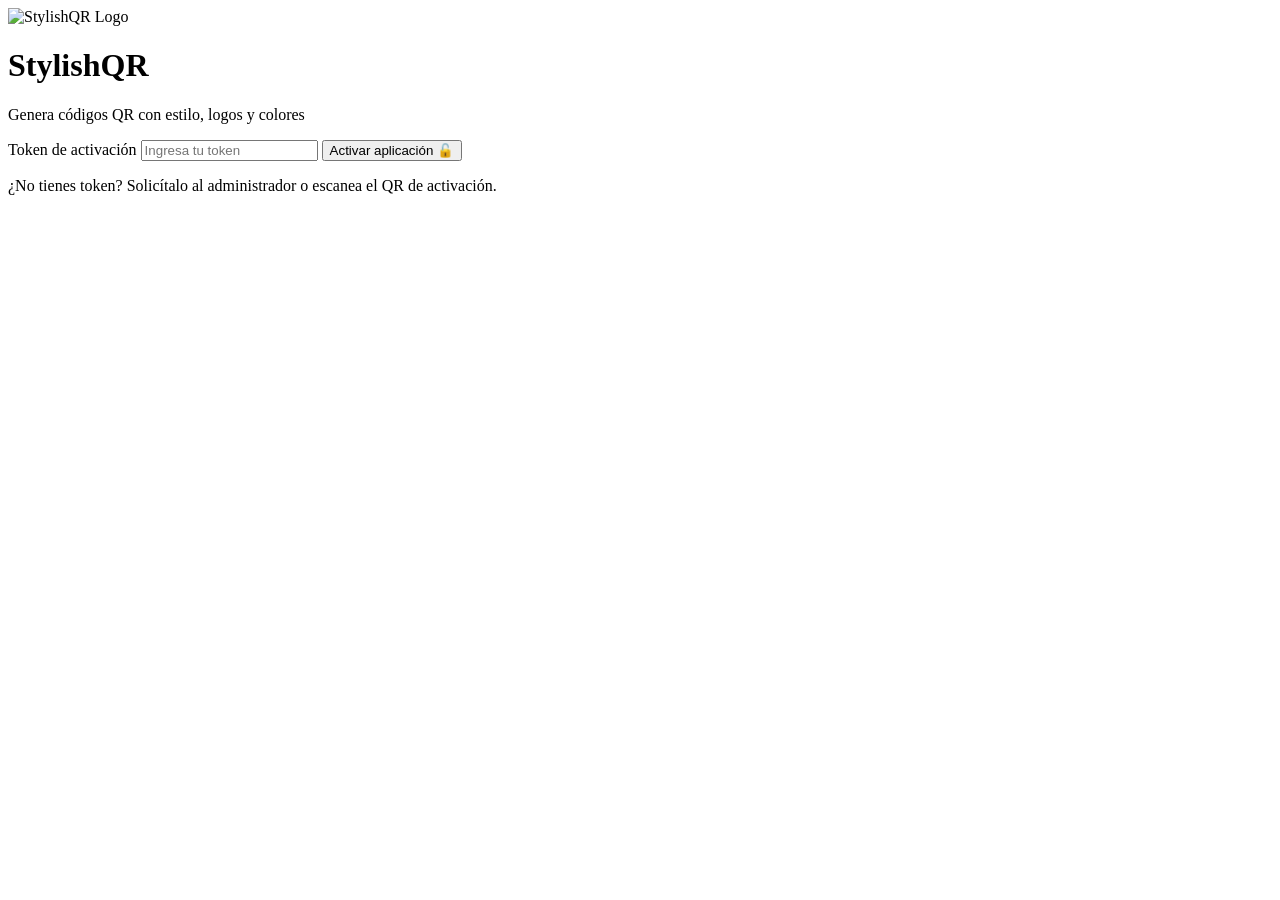
==== index.html @ 2f83969f "Crear index.html" ====
<!DOCTYPE html>
<html lang="es">
<head>
    <meta charset="UTF-8">
    <meta name="viewport" content="width=device-width, initial-scale=1.0, maximum-scale=1.0, user-scalable=no">
    <title>StylishQR — Códigos QR con estilo</title>
    <link href="https://fonts.googleapis.com/css2?family=Poppins:wght@400;500;600;700;800&display=swap" rel="stylesheet">
    <link rel="manifest" href="manifest.json">
    <meta name="theme-color" content="#1E3A63">
    <meta name="apple-mobile-web-app-capable" content="yes">
    <meta name="apple-mobile-web-app-status-bar-style" content="black-translucent">
    <meta name="apple-mobile-web-app-title" content="StylishQR">
    <link rel="apple-touch-icon" href="logo.PNG">
    <link rel="stylesheet" href="styles.css">
</head>
<body>
    <!-- ============================================================ -->
    <!-- ACTIVATION SCREEN (TOKEN) -->
    <!-- ============================================================ -->
    <div id="activation-screen" class="fullscreen-overlay">
        <div class="activation-card">
            <img src="logo.PNG" alt="StylishQR Logo" class="activation-logo">
            <h1 class="activation-title">StylishQR</h1>
            <p class="activation-subtitle">Genera códigos QR con estilo, logos y colores</p>

            <div class="activation-input-group">
                <label for="token-input" class="activation-label">Token de activación</label>
                <input type="text" id="token-input" class="token-input" placeholder="Ingresa tu token" maxlength="60" autocomplete="off">
                <button id="btn-activate-token" class="main-btn">Activar aplicación 🔓</button>
            </div>

            <div id="token-error" class="token-error" role="alert"></div>

            <p class="activation-note">¿No tienes token? Solicítalo al administrador o escanea el QR de activación.</p>
        </div>
    </div>

    <!-- ============================================================ -->
    <!-- MAIN APP -->
    <!-- ============================================================ -->
    <div id="main-app" class="app-container" style="display:none;">
        <!-- Header -->
        <header class="app-header">
            <img src="logo.PNG" alt="StylishQR" class="header-logo">
            <div class="header-info">
                <h1>StylishQR</h1>
                <p>Personaliza, genera y descarga</p>
            </div>
            <button id="btn-logout" class="header-logout" title="Cerrar sesión" aria-label="Cerrar sesión">🚪</button>
        </header>

        <!-- Contenido principal -->
        <main class="main-content">
            <!-- Columna izquierda: formulario -->
            <section class="form-panel">
                <div class="tabs">
                    <button class="tab-btn active" data-tab="text">Texto</button>
                    <button class="tab-btn" data-tab="url">Web</button>
                    <button class="tab-btn" data-tab="pagomovil">Pago Móvil</button>
                    <button class="tab-btn" data-tab="wifi">Wi-Fi</button>
                    <button class="tab-btn" data-tab="email">Correo</button>
                    <button class="tab-btn" data-tab="telefono">Teléfono</button>
                    <button class="tab-btn" data-tab="evento">Evento</button>
                    <button class="tab-btn" data-tab="ubicacion">Ubicación</button>
                    <button class="tab-btn" data-tab="vcard">Contacto</button>
                    <button class="tab-btn" data-tab="token">Token QR</button>
                </div>

                <div id="form-container" class="form-container">
                    <!-- Los formularios se inyectan desde app.js -->
                </div>
            </section>

            <!-- Columna derecha: personalización y vista previa -->
            <section class="preview-panel">
                <h2>Personalización</h2>

                <div class="customization-group">
                    <label for="qr-color">Color del QR</label>
                    <input type="color" id="qr-color" value="#1E3A63">
                </div>

                <div class="customization-group">
                    <label for="bg-color">Color de fondo</label>
                    <input type="color" id="bg-color" value="#FFFFFF">
                </div>

                <div class="customization-group">
                    <label for="logo-upload">Logo central</label>
                    <input type="file" id="logo-upload" accept="image/*">
                    <button id="btn-remove-logo" class="secondary-btn">Quitar logo</button>
                </div>

                <div class="customization-group">
                    <label for="logo-size">Tamaño del logo (%)</label>
                    <input type="range" id="logo-size" min="10" max="50" value="25">
                    <span id="logo-size-value">25%</span>
                </div>

                <div class="customization-group">
                    <label for="qr-shape">Forma de los módulos</label>
                    <select id="qr-shape">
                        <option value="square">Cuadrados</option>
                        <option value="rounded">Redondeados</option>
                        <option value="dots">Círculos</option>
                    </select>
                </div>

                <div id="qr-preview" class="qr-preview">
                    <!-- El QR se dibuja aquí -->
                </div>

                <button id="btn-download" class="main-btn">Descargar QR ⬇️</button>
                <button id="btn-share" class="secondary-btn">Compartir QR 📤</button>
            </section>
        </main>

        <!-- Footer -->
        <footer class="app-footer">
            <p>Desarrollado por Romeroweb</p>
        </footer>
    </div>

    <!-- ============================================================ -->
    <!-- SCRIPTS -->
    <!-- ============================================================ -->
    <!-- Firebase SDK -->
    <script src="https://www.gstatic.com/firebasejs/9.23.0/firebase-app-compat.js"></script>
    <script src="https://www.gstatic.com/firebasejs/9.23.0/firebase-firestore-compat.js"></script>

    <!-- Librería QRCode Styling -->
    <script src="https://unpkg.com/qr-code-styling@1.6.0/lib/qr-code-styling.js"></script>

    <!-- Configuración Firebase -->
    <script src="firebase-config.js"></script>

    <!-- Lógica principal -->
    <script src="app.js"></script>

    <!-- Registro del Service Worker -->
    <script>
        if ('serviceWorker' in navigator) {
            window.addEventListener('load', () => {
                navigator.serviceWorker.register('./service-worker.js')
                    .then(reg => console.log('StylishQR SW registrado'))
                    .catch(err => console.error('Error SW:', err));
            });
        }
    </script>
</body>
</html>
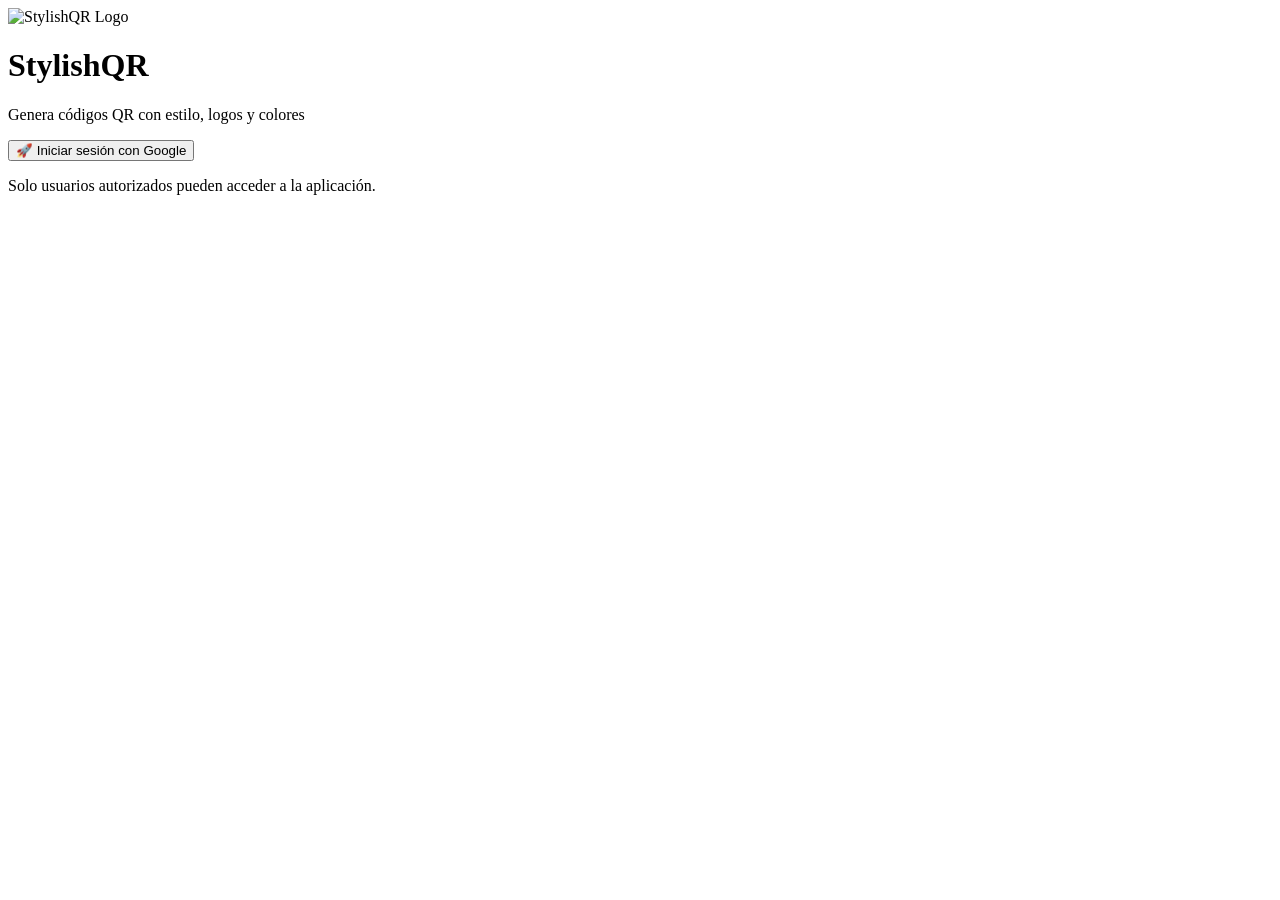
==== commit c084c8f8: "Actualizar index.html" ====
--- a/index.html
+++ b/index.html
@@ -16,28 +16,26 @@
 </head>
 <body>
     <!-- ============================================================ -->
-    <!-- ACTIVATION SCREEN (TOKEN) -->
+    <!-- PANTALLA DE AUTENTICACIÓN CON GOOGLE -->
     <!-- ============================================================ -->
-    <div id="activation-screen" class="fullscreen-overlay">
+    <div id="auth-screen" class="fullscreen-overlay">
         <div class="activation-card">
             <img src="logo.PNG" alt="StylishQR Logo" class="activation-logo">
             <h1 class="activation-title">StylishQR</h1>
             <p class="activation-subtitle">Genera códigos QR con estilo, logos y colores</p>
 
-            <div class="activation-input-group">
-                <label for="token-input" class="activation-label">Token de activación</label>
-                <input type="text" id="token-input" class="token-input" placeholder="Ingresa tu token" maxlength="60" autocomplete="off">
-                <button id="btn-activate-token" class="main-btn">Activar aplicación 🔓</button>
-            </div>
+            <button id="google-login-btn" class="main-btn google-btn">
+                🚀 Iniciar sesión con Google
+            </button>
 
-            <div id="token-error" class="token-error" role="alert"></div>
+            <div id="auth-error" class="token-error" role="alert"></div>
 
-            <p class="activation-note">¿No tienes token? Solicítalo al administrador o escanea el QR de activación.</p>
+            <p class="activation-note">Solo usuarios autorizados pueden acceder a la aplicación.</p>
         </div>
     </div>
 
     <!-- ============================================================ -->
-    <!-- MAIN APP -->
+    <!-- APP PRINCIPAL -->
     <!-- ============================================================ -->
     <div id="main-app" class="app-container" style="display:none;">
         <!-- Header -->
@@ -64,7 +62,6 @@
                     <button class="tab-btn" data-tab="evento">Evento</button>
                     <button class="tab-btn" data-tab="ubicacion">Ubicación</button>
                     <button class="tab-btn" data-tab="vcard">Contacto</button>
-                    <button class="tab-btn" data-tab="token">Token QR</button>
                 </div>
 
                 <div id="form-container" class="form-container">
@@ -125,9 +122,10 @@
     <!-- ============================================================ -->
     <!-- SCRIPTS -->
     <!-- ============================================================ -->
-    <!-- Firebase SDK -->
+    <!-- Firebase SDK (App, Firestore y Auth) -->
     <script src="https://www.gstatic.com/firebasejs/9.23.0/firebase-app-compat.js"></script>
     <script src="https://www.gstatic.com/firebasejs/9.23.0/firebase-firestore-compat.js"></script>
+    <script src="https://www.gstatic.com/firebasejs/9.23.0/firebase-auth-compat.js"></script>
 
     <!-- Librería QRCode Styling -->
     <script src="https://unpkg.com/qr-code-styling@1.6.0/lib/qr-code-styling.js"></script>
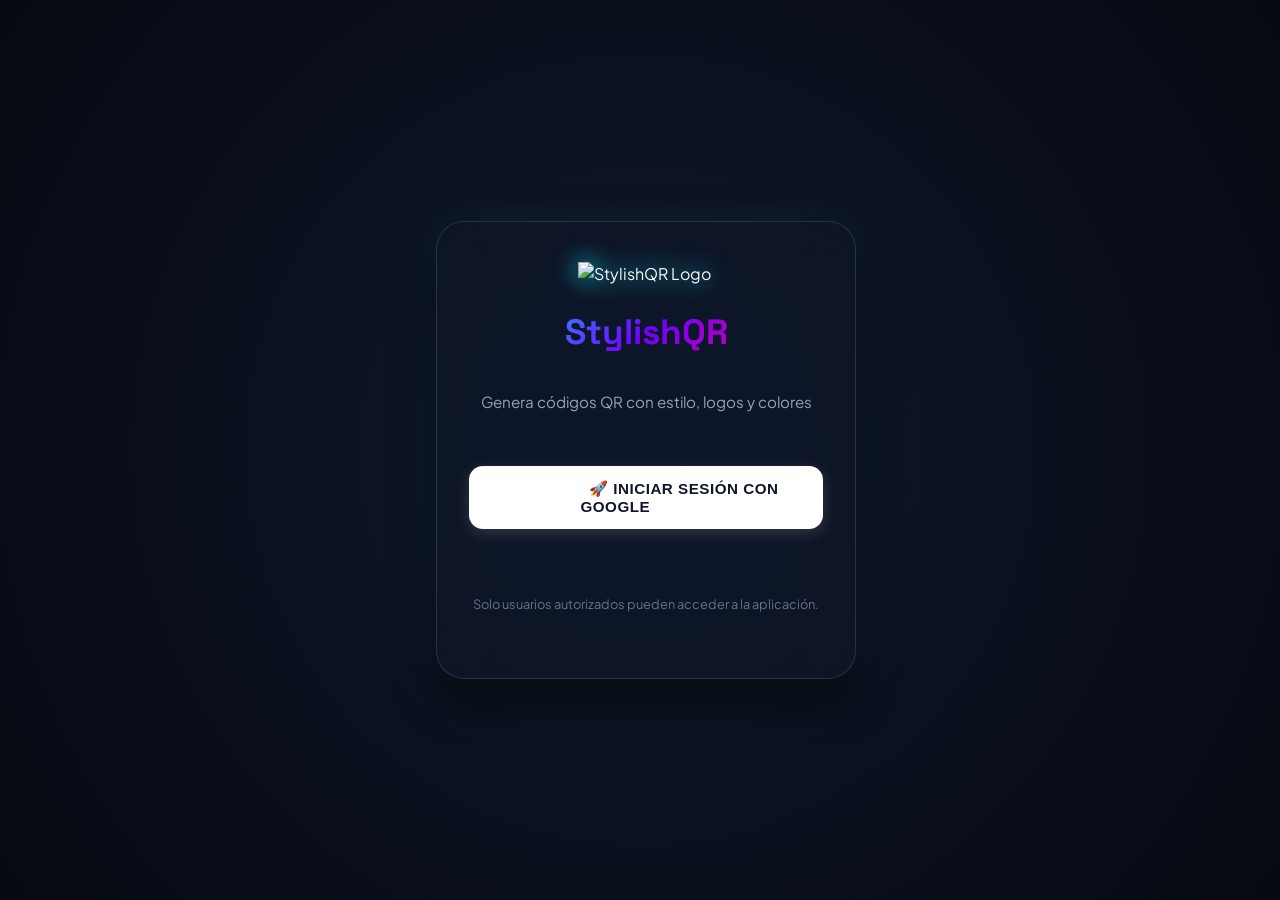
==== commit 129828ba: "Actualizar index.html" ====
--- a/index.html
+++ b/index.html
@@ -1,150 +1,152 @@
-
 <!DOCTYPE html>
 <html lang="es">
 <head>
-    <meta charset="UTF-8">
-    <meta name="viewport" content="width=device-width, initial-scale=1.0, maximum-scale=1.0, user-scalable=no">
-    <title>StylishQR — Códigos QR con estilo</title>
-    <link href="https://fonts.googleapis.com/css2?family=Poppins:wght@400;500;600;700;800&display=swap" rel="stylesheet">
-    <link rel="manifest" href="manifest.json">
-    <meta name="theme-color" content="#1E3A63">
-    <meta name="apple-mobile-web-app-capable" content="yes">
-    <meta name="apple-mobile-web-app-status-bar-style" content="black-translucent">
-    <meta name="apple-mobile-web-app-title" content="StylishQR">
-    <link rel="apple-touch-icon" href="logo.PNG">
-    <link rel="stylesheet" href="styles.css">
+    <meta charset="UTF-8">
+    <meta name="viewport" content="width=device-width, initial-scale=1.0, maximum-scale=1.0, user-scalable=no">
+    <title>StylishQR — Códigos QR con estilo</title>
+    <link rel="preconnect" href="https://fonts.googleapis.com">
+    <link rel="preconnect" href="https://fonts.gstatic.com" crossorigin>
+    <link href="https://fonts.googleapis.com/css2?family=Orbitron:wght@600;800&family=Plus+Jakarta+Sans:wght@400;500;600;700&family=Space+Grotesk:wght@500;700&display=swap" rel="stylesheet">
+    <link rel="manifest" href="manifest.json">
+    <meta name="theme-color" content="#1E3A63">
+    <meta name="apple-mobile-web-app-capable" content="yes">
+    <meta name="apple-mobile-web-app-status-bar-style" content="black-translucent">
+    <meta name="apple-mobile-web-app-title" content="StylishQR">
+    <link rel="apple-touch-icon" href="logo.jpg">
+    <link rel="stylesheet" href="styles.css">
 </head>
 <body>
-    <!-- ============================================================ -->
-    <!-- PANTALLA DE AUTENTICACIÓN CON GOOGLE -->
-    <!-- ============================================================ -->
-    <div id="auth-screen" class="fullscreen-overlay">
-        <div class="activation-card">
-            <img src="logo.PNG" alt="StylishQR Logo" class="activation-logo">
-            <h1 class="activation-title">StylishQR</h1>
-            <p class="activation-subtitle">Genera códigos QR con estilo, logos y colores</p>
+    <!-- ============================================================ -->
+    <!-- PANTALLA DE AUTENTICACIÓN CON GOOGLE -->
+    <!-- ============================================================ -->
+    <div id="auth-screen" class="fullscreen-overlay">
+        <div class="activation-card">
+            <img src="logo.jpg" alt="StylishQR Logo" class="activation-logo">
+            <h1 class="activation-title">StylishQR</h1>
+            <p class="activation-subtitle">Genera códigos QR con estilo, logos y colores</p>
 
-            <button id="google-login-btn" class="main-btn google-btn">
-                🚀 Iniciar sesión con Google
-            </button>
+            <button id="google-login-btn" class="main-btn google-btn">
+                🚀 Iniciar sesión con Google
+            </button>
 
-            <div id="auth-error" class="token-error" role="alert"></div>
+            <div id="auth-error" class="token-error" role="alert"></div>
 
-            <p class="activation-note">Solo usuarios autorizados pueden acceder a la aplicación.</p>
-        </div>
-    </div>
+            <p class="activation-note">Solo usuarios autorizados pueden acceder a la aplicación.</p>
+        </div>
+    </div>
 
-    <!-- ============================================================ -->
-    <!-- APP PRINCIPAL -->
-    <!-- ============================================================ -->
-    <div id="main-app" class="app-container" style="display:none;">
-        <!-- Header -->
-        <header class="app-header">
-            <img src="logo.PNG" alt="StylishQR" class="header-logo">
-            <div class="header-info">
-                <h1>StylishQR</h1>
-                <p>Personaliza, genera y descarga</p>
-            </div>
-            <button id="btn-logout" class="header-logout" title="Cerrar sesión" aria-label="Cerrar sesión">🚪</button>
-        </header>
+    <!-- ============================================================ -->
+    <!-- APP PRINCIPAL -->
+    <!-- ============================================================ -->
+    <div id="main-app" class="app-container" style="display:none;">
+        <!-- Header -->
+        <header class="app-header">
+            <img src="logo.jpg" alt="StylishQR" class="header-logo">
+            <div class="header-info">
+                <h1>StylishQR</h1>
+                <p>Personaliza, genera y descarga</p>
+            </div>
+            <button id="btn-logout" class="header-logout" title="Cerrar sesión" aria-label="Cerrar sesión">🚪</button>
+        </header>
 
-        <!-- Contenido principal -->
-        <main class="main-content">
-            <!-- Columna izquierda: formulario -->
-            <section class="form-panel">
-                <div class="tabs">
-                    <button class="tab-btn active" data-tab="text">Texto</button>
-                    <button class="tab-btn" data-tab="url">Web</button>
-                    <button class="tab-btn" data-tab="pagomovil">Pago Móvil</button>
-                    <button class="tab-btn" data-tab="wifi">Wi-Fi</button>
-                    <button class="tab-btn" data-tab="email">Correo</button>
-                    <button class="tab-btn" data-tab="telefono">Teléfono</button>
-                    <button class="tab-btn" data-tab="evento">Evento</button>
-                    <button class="tab-btn" data-tab="ubicacion">Ubicación</button>
-                    <button class="tab-btn" data-tab="vcard">Contacto</button>
-                </div>
+        <!-- Contenido principal -->
+        <main class="main-content">
+            <!-- Columna izquierda: formulario -->
+            <section class="form-panel">
+                <div class="tabs">
+                    <button class="tab-btn active" data-tab="text">Texto</button>
+                    <button class="tab-btn" data-tab="url">Web</button>
+                    <button class="tab-btn" data-tab="pagomovil">Pago Móvil</button>
+                    <button class="tab-btn" data-tab="wifi">Wi-Fi</button>
+                    <button class="tab-btn" data-tab="email">Correo</button>
+                    <button class="tab-btn" data-tab="telefono">Teléfono</button>
+                    <button class="tab-btn" data-tab="evento">Evento</button>
+                    <button class="tab-btn" data-tab="ubicacion">Ubicación</button>
+                    <button class="tab-btn" data-tab="vcard">Contacto</button>
+                </div>
 
-                <div id="form-container" class="form-container">
-                    <!-- Los formularios se inyectan desde app.js -->
-                </div>
-            </section>
+                <div id="form-container" class="form-container">
+                    <!-- Los formularios se inyectan desde app.js -->
+                </div>
+            </section>
 
-            <!-- Columna derecha: personalización y vista previa -->
-            <section class="preview-panel">
-                <h2>Personalización</h2>
+            <!-- Columna derecha: personalización y vista previa -->
+            <section class="preview-panel">
+                <h2>Personalización</h2>
 
-                <div class="customization-group">
-                    <label for="qr-color">Color del QR</label>
-                    <input type="color" id="qr-color" value="#1E3A63">
-                </div>
+                <div class="customization-group">
+                    <label for="qr-color">Color del QR</label>
+                    <input type="color" id="qr-color" value="#1E3A63">
+                </div>
 
-                <div class="customization-group">
-                    <label for="bg-color">Color de fondo</label>
-                    <input type="color" id="bg-color" value="#FFFFFF">
-                </div>
+                <div class="customization-group">
+                    <label for="bg-color">Color de fondo</label>
+                    <input type="color" id="bg-color" value="#FFFFFF">
+                </div>
 
-                <div class="customization-group">
-                    <label for="logo-upload">Logo central</label>
-                    <input type="file" id="logo-upload" accept="image/*">
-                    <button id="btn-remove-logo" class="secondary-btn">Quitar logo</button>
-                </div>
+                <div class="customization-group">
+                    <label for="logo-upload">Logo central</label>
+                    <input type="file" id="logo-upload" accept="image/*">
+                    <button id="btn-remove-logo" class="secondary-btn">Quitar logo</button>
+                </div>
 
-                <div class="customization-group">
-                    <label for="logo-size">Tamaño del logo (%)</label>
-                    <input type="range" id="logo-size" min="10" max="50" value="25">
-                    <span id="logo-size-value">25%</span>
-                </div>
+                <div class="customization-group">
+                    <label for="logo-size">Tamaño del logo (%)</label>
+                    <input type="range" id="logo-size" min="10" max="50" value="25">
+                    <span id="logo-size-value">25%</span>
+                </div>
 
-                <div class="customization-group">
-                    <label for="qr-shape">Forma de los módulos</label>
-                    <select id="qr-shape">
-                        <option value="square">Cuadrados</option>
-                        <option value="rounded">Redondeados</option>
-                        <option value="dots">Círculos</option>
-                    </select>
-                </div>
+                <div class="customization-group">
+                    <label for="qr-shape">Forma de los módulos</label>
+                    <select id="qr-shape">
+                        <option value="square">Cuadrados</option>
+                        <option value="rounded">Redondeados</option>
+                        <option value="dots">Círculos</option>
+                    </select>
+                </div>
 
-                <div id="qr-preview" class="qr-preview">
-                    <!-- El QR se dibuja aquí -->
-                </div>
+                <div id="qr-preview" class="qr-preview">
+                    <!-- El QR se dibuja aquí -->
+                </div>
 
-                <button id="btn-download" class="main-btn">Descargar QR ⬇️</button>
-                <button id="btn-share" class="secondary-btn">Compartir QR 📤</button>
-            </section>
-        </main>
+                <button id="btn-download" class="main-btn">Descargar QR ⬇️</button>
+                <button id="btn-share" class="secondary-btn">Compartir QR 📤</button>
+            </section>
+        </main>
 
-        <!-- Footer -->
-        <footer class="app-footer">
-            <p>Desarrollado por Romeroweb</p>
-        </footer>
-    </div>
+        <!-- Footer -->
+        <footer class="app-footer">
+            <p>Desarrollado por Romeroweb</p>
+        </footer>
+    </div>
 
-    <!-- ============================================================ -->
-    <!-- SCRIPTS -->
-    <!-- ============================================================ -->
-    <!-- Firebase SDK (App, Firestore y Auth) -->
-    <script src="https://www.gstatic.com/firebasejs/9.23.0/firebase-app-compat.js"></script>
-    <script src="https://www.gstatic.com/firebasejs/9.23.0/firebase-firestore-compat.js"></script>
-    <script src="https://www.gstatic.com/firebasejs/9.23.0/firebase-auth-compat.js"></script>
+    <!-- ============================================================ -->
+    <!-- SCRIPTS -->
+    <!-- ============================================================ -->
+    <!-- Firebase SDK (App, Firestore y Auth) -->
+    <script src="https://www.gstatic.com/firebasejs/9.23.0/firebase-app-compat.js"></script>
+    <script src="https://www.gstatic.com/firebasejs/9.23.0/firebase-firestore-compat.js"></script>
+    <script src="https://www.gstatic.com/firebasejs/9.23.0/firebase-auth-compat.js"></script>
 
-    <!-- Librería QRCode Styling -->
-    <script src="https://unpkg.com/qr-code-styling@1.6.0/lib/qr-code-styling.js"></script>
+    <!-- Librería QRCode Styling -->
+    <script src="https://unpkg.com/qr-code-styling@1.6.0/lib/qr-code-styling.js"></script>
 
-    <!-- Configuración Firebase -->
-    <script src="firebase-config.js"></script>
+    <!-- Configuración Firebase -->
+    <script src="firebase-config.js"></script>
 
-    <!-- Lógica principal -->
-    <script src="app.js"></script>
+    <!-- Lógica principal -->
+    <script src="app.js"></script>
 
-    <!-- Registro del Service Worker -->
-    <script>
-        if ('serviceWorker' in navigator) {
-            window.addEventListener('load', () => {
-                navigator.serviceWorker.register('./service-worker.js')
-                    .then(reg => console.log('StylishQR SW registrado'))
-                    .catch(err => console.error('Error SW:', err));
-            });
-        }
-    </script>
+    <!-- Registro del Service Worker -->
+    <script>
+        if ('serviceWorker' in navigator) {
+            window.addEventListener('load', () => {
+                navigator.serviceWorker.register('./service-worker.js')
+                    .then(reg => console.log('StylishQR SW registrado'))
+                    .catch(err => console.error('Error SW:', err));
+            });
+        }
+    </script>
 </body>
 </html>
+
--- a/styles.css
+++ b/styles.css
@@ -0,0 +1,618 @@
+/* ============================================================
+   STYLISHQR — ESTILOS FUTURISTAS Y MODERNOS (GLASS & NEON HUD)
+   ============================================================ */
+
+/* --- VARIABLES SISTEMA (TEMA CYBERPUNK / GLASS) --- */
+:root {
+  /* Paleta Base Futuro */
+  --bg-app: #070a12;
+  --bg-card: rgba(15, 23, 42, 0.65);
+  --bg-input: rgba(30, 41, 59, 0.7);
+  --border-glass: rgba(255, 255, 255, 0.12);
+  --border-glow: rgba(0, 240, 255, 0.4);
+
+  /* Acentos Eléctricos */
+  --cyan-neon: #00f0ff;
+  --violet-neon: #7000ff;
+  --magenta-neon: #ff007a;
+  --gradiente-principal: linear-gradient(135deg, #00f0ff 0%, #7000ff 50%, #ff007a 100%);
+  --gradiente-hover: linear-gradient(135deg, #33f3ff 0%, #8b26ff 50%, #ff3395 100%);
+
+  /* Texto */
+  --texto-principal: #f8fafc;
+  --texto-secundario: #94a3b8;
+  --texto-mutado: #64748b;
+
+  /* Sombras y Luces */
+  --sombra-glow: 0 0 20px rgba(0, 240, 255, 0.25);
+  --sombra-card: 0 20px 40px rgba(0, 0, 0, 0.6);
+  --transicion: all 0.3s cubic-bezier(0.16, 1, 0.3, 1);
+}
+
+/* --- RESETEO BÁSICO --- */
+*, *::before, *::after {
+  box-sizing: border-box;
+  margin: 0;
+  padding: 0;
+}
+
+body {
+  font-family: 'Plus Jakarta Sans', system-ui, -apple-system, sans-serif;
+  background-color: var(--bg-app);
+  background-image: 
+    radial-gradient(circle at 15% 15%, rgba(112, 0, 255, 0.15) 0%, transparent 40%),
+    radial-gradient(circle at 85% 85%, rgba(0, 240, 255, 0.12) 0%, transparent 40%);
+  background-attachment: fixed;
+  color: var(--texto-principal);
+  min-height: 100vh;
+  display: flex;
+  flex-direction: column;
+  line-height: 1.5;
+  overflow-x: hidden;
+  -webkit-font-smoothing: antialiased;
+}
+
+:focus-visible {
+  outline: 2px solid var(--cyan-neon);
+  outline-offset: 2px;
+  border-radius: 8px;
+}
+
+/* --- LAYOUT GENERAL --- */
+.app-container {
+  max-width: 1280px;
+  width: 100%;
+  margin: 0 auto;
+  padding: 24px 16px;
+  display: flex;
+  flex-direction: column;
+  min-height: 100vh;
+}
+
+/* --- HEADER --- */
+.app-header {
+  display: flex;
+  align-items: center;
+  justify-content: space-between;
+  background: var(--bg-card);
+  backdrop-filter: blur(16px);
+  -webkit-backdrop-filter: blur(16px);
+  border: 1px solid var(--border-glass);
+  padding: 16px 24px;
+  border-radius: 20px;
+  margin-bottom: 24px;
+  box-shadow: var(--sombra-card);
+}
+
+.header-logo {
+  width: 48px;
+  height: 48px;
+  object-fit: contain;
+  filter: drop-shadow(0 0 8px rgba(0, 240, 255, 0.5));
+}
+
+.header-info {
+  flex: 1;
+  margin-left: 16px;
+}
+
+.header-info h1 {
+  font-family: 'Space Grotesk', sans-serif;
+  font-size: 1.5rem;
+  font-weight: 700;
+  background: var(--gradiente-principal);
+  -webkit-background-clip: text;
+  -webkit-text-fill-color: transparent;
+  letter-spacing: -0.5px;
+}
+
+.header-info p {
+  font-size: 0.85rem;
+  color: var(--texto-secundario);
+}
+
+.header-logout {
+  background: rgba(255, 255, 255, 0.05);
+  border: 1px solid var(--border-glass);
+  color: var(--texto-principal);
+  padding: 10px 16px;
+  border-radius: 12px;
+  cursor: pointer;
+  font-size: 0.9rem;
+  font-weight: 600;
+  transition: var(--transicion);
+  display: flex;
+  align-items: center;
+  gap: 8px;
+}
+
+.header-logout:hover {
+  background: rgba(255, 0, 122, 0.2);
+  border-color: var(--magenta-neon);
+  /* Bug corregido: "rgba(ff, 0, 122, 0.3)" no es válido (ff no es un número).
+     Era 255. */
+  box-shadow: 0 0 12px rgba(255, 0, 122, 0.3);
+}
+
+/* --- OVERLAY AUTENTICACIÓN / ACCESO --- */
+.fullscreen-overlay {
+  position: fixed;
+  inset: 0;
+  background: radial-gradient(circle at center, #0f172a 0%, #070a12 100%);
+  display: flex;
+  align-items: center;
+  justify-content: center;
+  z-index: 1000;
+  padding: 20px;
+}
+
+.activation-card {
+  background: var(--bg-card);
+  backdrop-filter: blur(20px);
+  -webkit-backdrop-filter: blur(20px);
+  border: 1px solid var(--border-glass);
+  border-radius: 28px;
+  padding: 40px 32px;
+  max-width: 420px;
+  width: 100%;
+  text-align: center;
+  box-shadow: var(--sombra-card), 0 0 40px rgba(0, 240, 255, 0.1);
+  animation: floatIn 0.6s cubic-bezier(0.16, 1, 0.3, 1);
+}
+
+.activation-logo {
+  width: 80px;
+  height: 80px;
+  margin-bottom: 20px;
+  filter: drop-shadow(0 0 12px var(--cyan-neon));
+}
+
+.activation-title {
+  font-family: 'Space Grotesk', sans-serif;
+  font-size: 2.2rem;
+  font-weight: 700;
+  background: var(--gradiente-principal);
+  -webkit-background-clip: text;
+  -webkit-text-fill-color: transparent;
+  margin-bottom: 8px;
+}
+
+.activation-subtitle {
+  font-size: 0.95rem;
+  color: var(--texto-secundario);
+  margin-bottom: 28px;
+}
+
+.activation-note {
+  font-size: 0.8rem;
+  color: var(--texto-mutado);
+  margin-top: 16px;
+}
+
+/* --- BOTONES PRINCIPALES Y SECUNDARIOS --- */
+.main-btn {
+  width: 100%;
+  padding: 14px 24px;
+  background: var(--gradiente-principal);
+  border: none;
+  border-radius: 14px;
+  color: #fff;
+  font-weight: 700;
+  font-size: 0.95rem;
+  cursor: pointer;
+  transition: var(--transicion);
+  box-shadow: var(--sombra-glow);
+  display: inline-flex;
+  align-items: center;
+  justify-content: center;
+  gap: 10px;
+  text-transform: uppercase;
+  letter-spacing: 0.5px;
+}
+
+.main-btn:hover {
+  background: var(--gradiente-hover);
+  transform: translateY(-2px);
+  box-shadow: 0 0 30px rgba(0, 240, 255, 0.5);
+}
+
+.main-btn:active {
+  transform: translateY(0);
+}
+
+.main-btn:disabled {
+  background: rgba(255, 255, 255, 0.08);
+  color: var(--texto-mutado);
+  cursor: not-allowed;
+  box-shadow: none;
+}
+
+.google-btn {
+  background: #ffffff;
+  color: #0f172a;
+  box-shadow: 0 4px 15px rgba(255, 255, 255, 0.15);
+}
+
+.google-btn:hover {
+  background: #f1f5f9;
+  box-shadow: 0 0 20px rgba(255, 255, 255, 0.3);
+}
+
+.secondary-btn {
+  width: 100%;
+  padding: 12px 20px;
+  background: rgba(255, 255, 255, 0.05);
+  border: 1px solid var(--border-glass);
+  border-radius: 12px;
+  color: var(--texto-principal);
+  font-weight: 600;
+  font-size: 0.9rem;
+  cursor: pointer;
+  transition: var(--transicion);
+  margin-top: 10px;
+}
+
+.secondary-btn:hover {
+  background: rgba(255, 255, 255, 0.1);
+  border-color: var(--cyan-neon);
+  color: var(--cyan-neon);
+}
+
+/* --- CONTENIDO PRINCIPAL (SPLIT PANEL) --- */
+.main-content {
+  display: grid;
+  grid-template-columns: 1fr 1fr;
+  gap: 24px;
+  flex: 1;
+}
+
+.form-panel, .preview-panel {
+  background: var(--bg-card);
+  backdrop-filter: blur(16px);
+  -webkit-backdrop-filter: blur(16px);
+  border: 1px solid var(--border-glass);
+  border-radius: 24px;
+  padding: 24px;
+  box-shadow: var(--sombra-card);
+}
+
+.preview-panel {
+  display: flex;
+  flex-direction: column;
+  align-items: center;
+}
+
+.preview-panel h2 {
+  font-family: 'Space Grotesk', sans-serif;
+  font-size: 1.25rem;
+  width: 100%;
+  margin-bottom: 20px;
+  color: var(--cyan-neon);
+  border-bottom: 1px solid var(--border-glass);
+  padding-bottom: 10px;
+}
+
+/* --- PESTAÑAS (TABS) DE FORMULARIOS --- */
+.tabs {
+  display: flex;
+  gap: 8px;
+  overflow-x: auto;
+  padding-bottom: 12px;
+  margin-bottom: 20px;
+  border-bottom: 1px solid var(--border-glass);
+}
+
+.tabs::-webkit-scrollbar {
+  height: 4px;
+}
+.tabs::-webkit-scrollbar-thumb {
+  background: var(--cyan-neon);
+  border-radius: 4px;
+}
+
+.tab-btn {
+  background: rgba(255, 255, 255, 0.03);
+  border: 1px solid var(--border-glass);
+  color: var(--texto-secundario);
+  padding: 8px 16px;
+  border-radius: 10px;
+  font-size: 0.85rem;
+  font-weight: 600;
+  cursor: pointer;
+  white-space: nowrap;
+  transition: var(--transicion);
+}
+
+.tab-btn:hover {
+  color: var(--texto-principal);
+  border-color: rgba(0, 240, 255, 0.3);
+}
+
+.tab-btn.active {
+  background: rgba(0, 240, 255, 0.15);
+  border-color: var(--cyan-neon);
+  color: var(--cyan-neon);
+  box-shadow: 0 0 10px rgba(0, 240, 255, 0.2);
+}
+
+/* --- FORMULARIOS E INPUTS --- */
+.form-container {
+  display: flex;
+  flex-direction: column;
+  gap: 16px;
+}
+
+/* Los formularios de cada pestaña (app.js) generan
+   <div class="form-group"><label>...</label><input ...></div>.
+   Esta clase faltaba en el CSS original. */
+.form-group {
+  width: 100%;
+  display: flex;
+  flex-direction: column;
+  gap: 8px;
+}
+
+.customization-group, .admin-form {
+  width: 100%;
+  margin-bottom: 16px;
+  display: flex;
+  flex-direction: column;
+  gap: 8px;
+}
+
+label {
+  font-size: 0.85rem;
+  font-weight: 600;
+  color: var(--texto-secundario);
+}
+
+input[type="text"],
+input[type="email"],
+input[type="url"],
+input[type="tel"],
+input[type="number"],
+input[type="datetime-local"],
+input[type="password"],
+select,
+textarea {
+  width: 100%;
+  padding: 12px 16px;
+  background: var(--bg-input);
+  border: 1px solid var(--border-glass);
+  border-radius: 12px;
+  color: var(--texto-principal);
+  font-size: 0.95rem;
+  font-family: inherit;
+  outline: none;
+  transition: var(--transicion);
+}
+
+textarea {
+  resize: vertical;
+  min-height: 70px;
+}
+
+input:focus, select:focus, textarea:focus {
+  border-color: var(--cyan-neon);
+  box-shadow: 0 0 12px rgba(0, 240, 255, 0.3);
+}
+
+input[type="color"] {
+  height: 48px;
+  padding: 4px;
+  cursor: pointer;
+  border-radius: 12px;
+  border: 1px solid var(--border-glass);
+  background: var(--bg-input);
+}
+
+input[type="range"] {
+  accent-color: var(--cyan-neon);
+  cursor: pointer;
+}
+
+input[type="file"] {
+  color: var(--texto-secundario);
+  font-size: 0.85rem;
+}
+
+/* --- CONTENEDOR DE VISTA PREVIA QR --- */
+.qr-preview {
+  width: 280px;
+  height: 280px;
+  background: #ffffff;
+  border-radius: 20px;
+  padding: 16px;
+  display: flex;
+  align-items: center;
+  justify-content: center;
+  margin: 20px 0;
+  box-shadow: 0 0 30px rgba(0, 240, 255, 0.2);
+  border: 2px solid var(--border-glow);
+  position: relative;
+  overflow: hidden;
+}
+
+.qr-preview canvas, .qr-preview img {
+  max-width: 100%;
+  height: auto;
+}
+
+/* --- PANEL DE ADMINISTRACIÓN --- */
+/* Contenedor que faltaba: sin esto, el panel queda "flotando" sin tarjeta
+   sobre el fondo oscuro (admin.html usa id="admin-panel"). */
+#admin-panel,
+#admin-section {
+  background: var(--bg-card);
+  backdrop-filter: blur(16px);
+  -webkit-backdrop-filter: blur(16px);
+  border: 1px solid var(--border-glass);
+  border-radius: 24px;
+  padding: 24px;
+  margin-top: 24px;
+  box-shadow: var(--sombra-card);
+}
+
+#admin-panel h2,
+#admin-section h2 {
+  font-family: 'Space Grotesk', sans-serif;
+  font-size: 1.2rem;
+  color: var(--cyan-neon);
+  margin-bottom: 16px;
+}
+
+.admin-users-list {
+  display: flex;
+  flex-direction: column;
+  gap: 10px;
+  margin: 20px 0;
+  max-height: 300px;
+  overflow-y: auto;
+}
+
+.admin-users-list h3 {
+  font-family: 'Space Grotesk', sans-serif;
+  font-size: 1rem;
+  color: var(--texto-secundario);
+  margin-bottom: 8px;
+}
+
+.admin-users-list p {
+  color: var(--texto-mutado);
+  font-size: 0.9rem;
+}
+
+/* admin.js genera <ul class="admin-user-list"><li>...</li></ul>, no
+   .user-item — se estiliza el <li> real para que coincida con el JS. */
+.admin-user-list {
+  list-style: none;
+  display: flex;
+  flex-direction: column;
+  gap: 10px;
+}
+
+.admin-user-list li {
+  display: flex;
+  align-items: center;
+  flex-wrap: wrap;
+  gap: 10px;
+  background: rgba(255, 255, 255, 0.03);
+  border: 1px solid var(--border-glass);
+  padding: 12px 16px;
+  border-radius: 12px;
+  font-size: 0.85rem;
+}
+
+.admin-user-list li span:first-child {
+  flex: 1 1 auto;
+  font-weight: 600;
+  word-break: break-all;
+  color: var(--texto-principal);
+}
+
+.admin-user-list li button {
+  width: auto;
+  margin-top: 0;
+  padding: 6px 14px;
+  font-size: 0.78rem;
+  border-radius: 10px;
+  border: 1px solid var(--border-glass);
+  background: rgba(255, 255, 255, 0.05);
+  color: var(--texto-principal);
+  cursor: pointer;
+  font-weight: 600;
+  transition: var(--transicion);
+}
+
+.admin-user-list li .btn-toggle-user:hover {
+  border-color: var(--cyan-neon);
+  color: var(--cyan-neon);
+}
+
+.admin-user-list li .btn-delete-user:hover {
+  border-color: var(--magenta-neon);
+  color: var(--magenta-neon);
+}
+
+/* Compatibilidad: mismo componente visual para "user-item" si se usa en
+   otra vista. */
+.user-item {
+  display: flex;
+  align-items: center;
+  justify-content: space-between;
+  background: rgba(255, 255, 255, 0.03);
+  border: 1px solid var(--border-glass);
+  padding: 12px 16px;
+  border-radius: 12px;
+}
+
+.token-error {
+  background: rgba(255, 0, 122, 0.15);
+  border: 1px solid var(--magenta-neon);
+  color: #ff66b2;
+  padding: 10px 14px;
+  border-radius: 10px;
+  font-size: 0.85rem;
+  margin-top: 12px;
+  min-height: 20px;
+  /* Antes tenía "display: none" fijo, así que el mensaje de error nunca
+     aparecía aunque el JS le pusiera texto (mostrarErrorAuth/mostrarErrorLogin
+     solo cambian textContent, nunca display). Ahora se oculta solo cuando
+     está vacío. */
+  display: block;
+}
+
+.token-error:empty {
+  border-color: transparent;
+  background: transparent;
+  padding: 0;
+  margin-top: 0;
+  min-height: 0;
+}
+
+/* --- FOOTER --- */
+.app-footer {
+  text-align: center;
+  padding: 24px 0 12px 0;
+  font-size: 0.8rem;
+  color: var(--texto-mutado);
+  margin-top: auto;
+}
+
+/* --- ANIMACIONES --- */
+@keyframes floatIn {
+  from {
+    opacity: 0;
+    transform: translateY(20px) scale(0.95);
+  }
+  to {
+    opacity: 1;
+    transform: translateY(0) scale(1);
+  }
+}
+
+/* --- RESPONSIVIDAD (MÓVILES) --- */
+@media (max-width: 900px) {
+  .main-content {
+    grid-template-columns: 1fr;
+  }
+
+  .qr-preview {
+    width: 240px;
+    height: 240px;
+  }
+}
+
+@media (max-width: 480px) {
+  .app-header {
+    padding: 12px 16px;
+  }
+
+  .header-info h1 {
+    font-size: 1.2rem;
+  }
+
+  .activation-card {
+    padding: 28px 20px;
+  }
+}
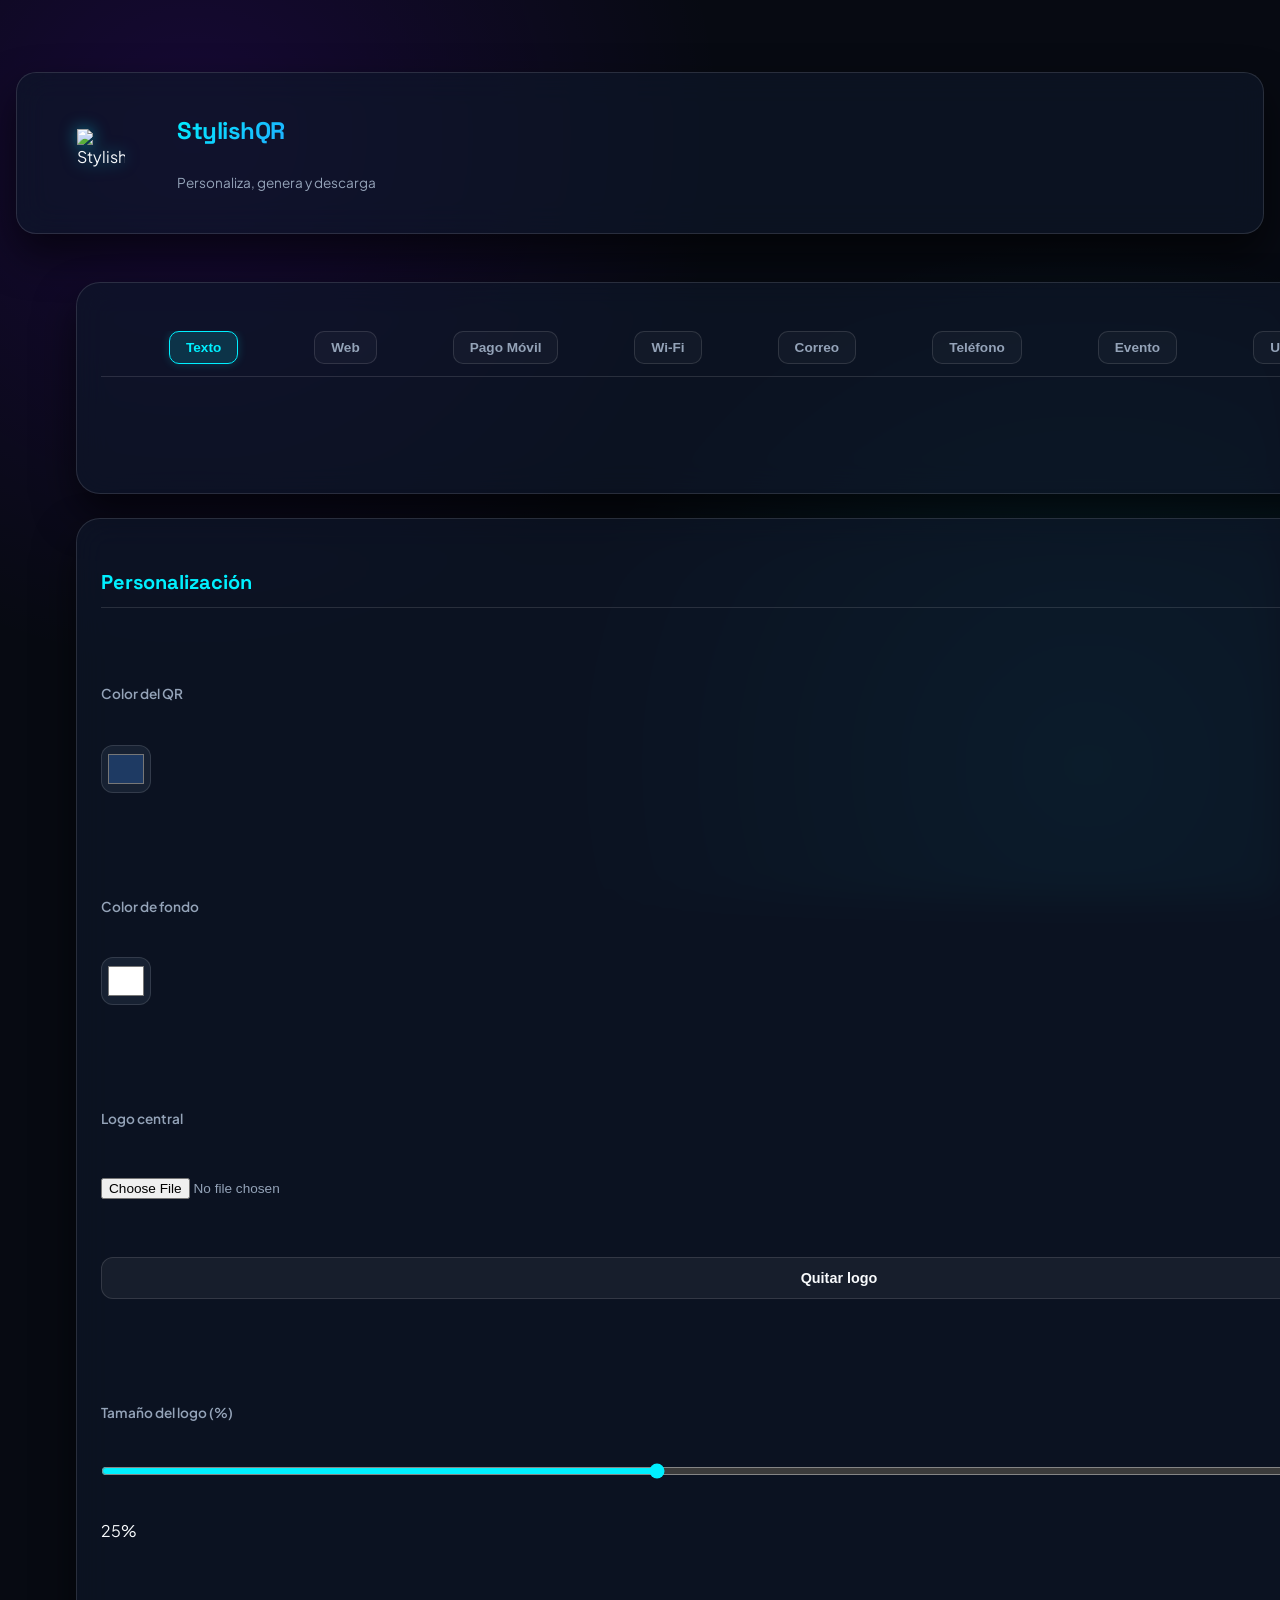
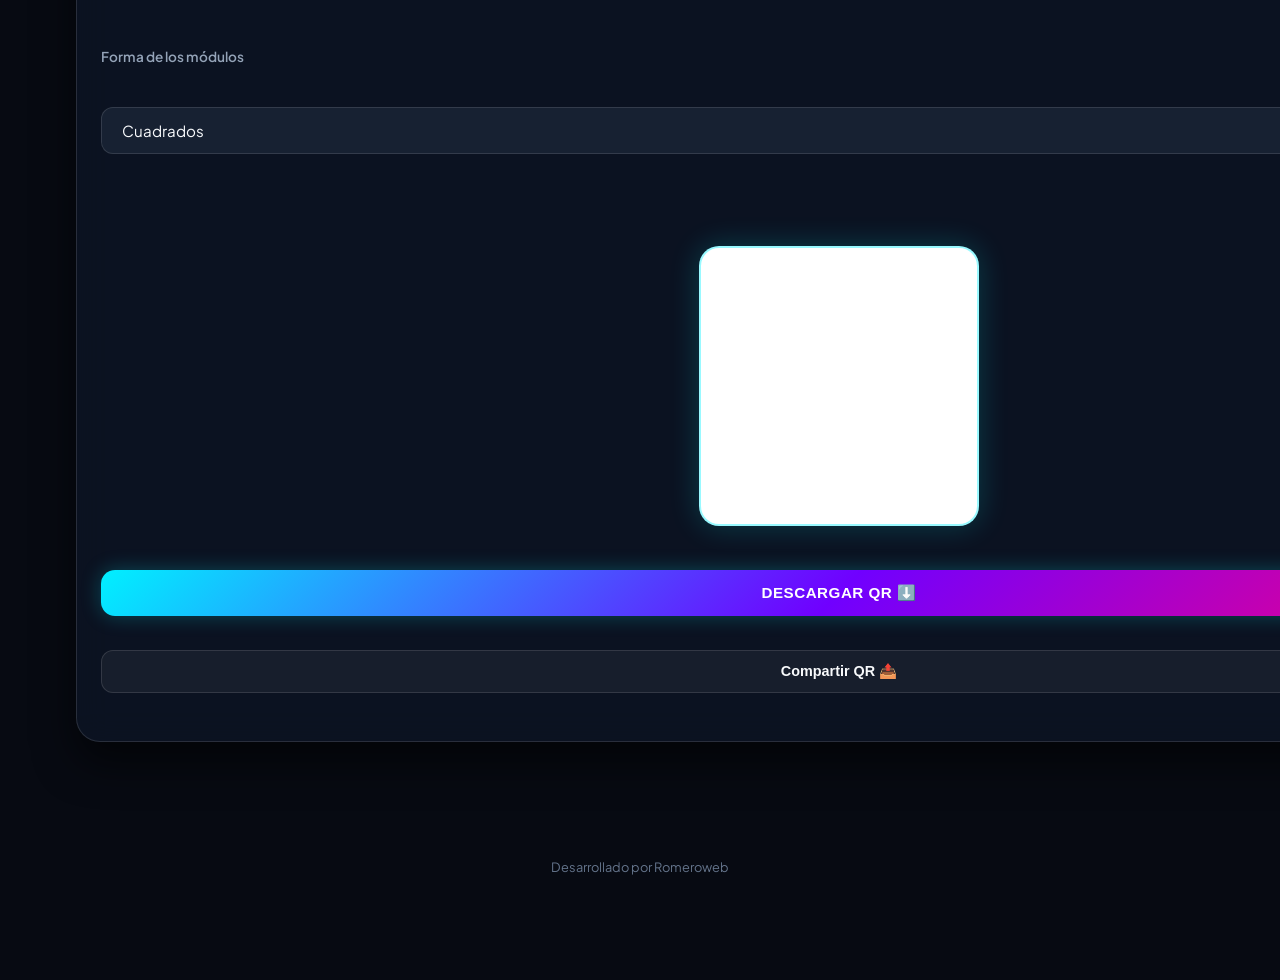
==== commit 51751a2b: "Add files via upload" ====
--- a/index.html
+++ b/index.html
@@ -17,28 +17,32 @@
 </head>
 <body>
     <!-- ============================================================ -->
-    <!-- PANTALLA DE AUTENTICACIÓN CON GOOGLE -->
-    <!-- ============================================================ -->
-    <div id="auth-screen" class="fullscreen-overlay">
-        <div class="activation-card">
-            <img src="logo.jpg" alt="StylishQR Logo" class="activation-logo">
-            <h1 class="activation-title">StylishQR</h1>
-            <p class="activation-subtitle">Genera códigos QR con estilo, logos y colores</p>
+    <!-- PANTALLA DE AUTENTICACIÓN CON GOOGLE                         -->
+    <!-- DESHABILITADA: acceso libre a la aplicación.                  -->
+    <!-- Toda esta pantalla y el botón de login están comentados.     -->
+    <!-- ============================================================ -->
+    <!--
+    <div id="auth-screen" class="fullscreen-overlay">
+        <div class="activation-card">
+            <img src="logo.jpg" alt="StylishQR Logo" class="activation-logo">
+            <h1 class="activation-title">StylishQR</h1>
+            <p class="activation-subtitle">Genera códigos QR con estilo, logos y colores</p>
 
-            <button id="google-login-btn" class="main-btn google-btn">
-                🚀 Iniciar sesión con Google
-            </button>
+            <button id="google-login-btn" class="main-btn google-btn">
+                🚀 Iniciar sesión con Google
+            </button>
 
-            <div id="auth-error" class="token-error" role="alert"></div>
+            <div id="auth-error" class="token-error" role="alert"></div>
 
-            <p class="activation-note">Solo usuarios autorizados pueden acceder a la aplicación.</p>
-        </div>
-    </div>
+            <p class="activation-note">Solo usuarios autorizados pueden acceder a la aplicación.</p>
+        </div>
+    </div>
+    -->
 
-    <!-- ============================================================ -->
-    <!-- APP PRINCIPAL -->
-    <!-- ============================================================ -->
-    <div id="main-app" class="app-container" style="display:none;">
+    <!-- ============================================================ -->
+    <!-- APP PRINCIPAL                                                 -->
+    <!-- ============================================================ -->
+    <div id="main-app" class="app-container">
         <!-- Header -->
         <header class="app-header">
             <img src="logo.jpg" alt="StylishQR" class="header-logo">
@@ -46,7 +50,8 @@
                 <h1>StylishQR</h1>
                 <p>Personaliza, genera y descarga</p>
             </div>
-            <button id="btn-logout" class="header-logout" title="Cerrar sesión" aria-label="Cerrar sesión">🚪</button>
+            <!-- Botón de cerrar sesión: deshabilitado (acceso libre, sin sesión) -->
+            <!-- <button id="btn-logout" class="header-logout" title="Cerrar sesión" aria-label="Cerrar sesión">🚪</button> -->
         </header>
 
         <!-- Contenido principal -->
--- a/styles.css
+++ b/styles.css
@@ -1,3 +1,4 @@
+
 /* ============================================================
    STYLISHQR — ESTILOS FUTURISTAS Y MODERNOS (GLASS & NEON HUD)
    ============================================================ */
@@ -129,8 +130,6 @@
 .header-logout:hover {
   background: rgba(255, 0, 122, 0.2);
   border-color: var(--magenta-neon);
-  /* Bug corregido: "rgba(ff, 0, 122, 0.3)" no es válido (ff no es un número).
-     Era 255. */
   box-shadow: 0 0 12px rgba(255, 0, 122, 0.3);
 }
 
@@ -342,9 +341,6 @@
   gap: 16px;
 }
 
-/* Los formularios de cada pestaña (app.js) generan
-   <div class="form-group"><label>...</label><input ...></div>.
-   Esta clase faltaba en el CSS original. */
 .form-group {
   width: 100%;
   display: flex;
@@ -411,9 +407,14 @@
   cursor: pointer;
 }
 
+/* Estilo adicional para input de archivo */
 input[type="file"] {
   color: var(--texto-secundario);
   font-size: 0.85rem;
+  background: transparent;
+  border: none;
+  padding: 8px 0;
+  cursor: pointer;
 }
 
 /* --- CONTENEDOR DE VISTA PREVIA QR --- */
@@ -439,8 +440,6 @@
 }
 
 /* --- PANEL DE ADMINISTRACIÓN --- */
-/* Contenedor que faltaba: sin esto, el panel queda "flotando" sin tarjeta
-   sobre el fondo oscuro (admin.html usa id="admin-panel"). */
 #admin-panel,
 #admin-section {
   background: var(--bg-card);
@@ -482,8 +481,6 @@
   font-size: 0.9rem;
 }
 
-/* admin.js genera <ul class="admin-user-list"><li>...</li></ul>, no
-   .user-item — se estiliza el <li> real para que coincida con el JS. */
 .admin-user-list {
   list-style: none;
   display: flex;
@@ -534,8 +531,6 @@
   color: var(--magenta-neon);
 }
 
-/* Compatibilidad: mismo componente visual para "user-item" si se usa en
-   otra vista. */
 .user-item {
   display: flex;
   align-items: center;
@@ -555,10 +550,6 @@
   font-size: 0.85rem;
   margin-top: 12px;
   min-height: 20px;
-  /* Antes tenía "display: none" fijo, así que el mensaje de error nunca
-     aparecía aunque el JS le pusiera texto (mostrarErrorAuth/mostrarErrorLogin
-     solo cambian textContent, nunca display). Ahora se oculta solo cuando
-     está vacío. */
   display: block;
 }
 
